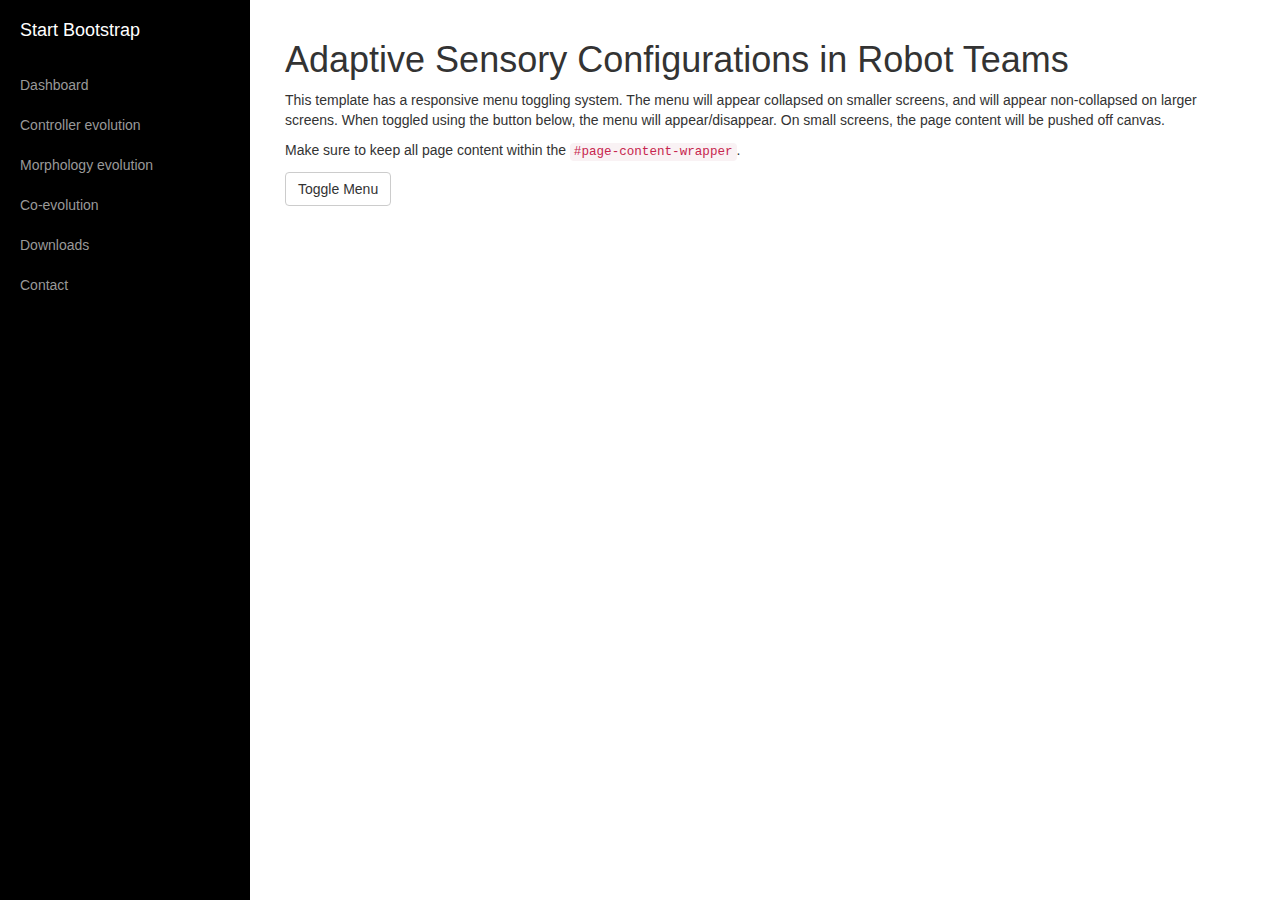
==== Co-evolution.html @ 426b0ae1 "Added sections" ====
<!DOCTYPE html>
<html lang="en">

<head>

    <meta charset="utf-8">
    <meta http-equiv="X-UA-Compatible" content="IE=edge">
    <meta name="viewport" content="width=device-width, initial-scale=1">
    <meta name="description" content="">
    <meta name="author" content="">

    <title>Simple Sidebar - Start Bootstrap Template</title>

    <!-- Bootstrap Core CSS -->
    <link href="css/bootstrap.min.css" rel="stylesheet">

    <!-- Custom CSS -->
    <link href="css/simple-sidebar.css" rel="stylesheet">

    <!-- HTML5 Shim and Respond.js IE8 support of HTML5 elements and media queries -->
    <!-- WARNING: Respond.js doesn't work if you view the page via file:// -->
    <!--[if lt IE 9]>
        <script src="https://oss.maxcdn.com/libs/html5shiv/3.7.0/html5shiv.js"></script>
        <script src="https://oss.maxcdn.com/libs/respond.js/1.4.2/respond.min.js"></script>
    <![endif]-->

</head>

<body>

    <div id="wrapper">

        <!-- Sidebar -->
        <div id="sidebar-wrapper">
            <ul class="sidebar-nav">
                <li class="sidebar-brand">
                    <a href="#">
                        Start Bootstrap
                    </a>
                </li>
                <li>
                    <a href="#">Dashboard</a>
                </li>
                <li>
                    <a href="Controller_evolution.html">Controller evolution</a>
                </li>
                <li>
                    <a href="Morphology_evolution.html">Morphology evolution</a>
                </li>
                <li>
                    <a href="Co-evolution.html">Co-evolution</a>
                </li>
		<li>
                    <a href="Downloads.html">Downloads</a>
                </li>
		<li>
                    <a href="Contact.html">Contact</a>
                </li>
            </ul>
        </div>
        <!-- /#sidebar-wrapper -->

        <!-- Page Content -->
        <div id="page-content-wrapper">
            <div class="container-fluid">
                <div class="row">
                    <div class="col-lg-12">
                        <h1>Adaptive Sensory Configurations in Robot Teams</h1>
                        <p>This template has a responsive menu toggling system. The menu will appear collapsed on smaller screens, and will appear non-collapsed on larger screens. When toggled using the button below, the menu will appear/disappear. On small screens, the page content will be pushed off canvas.</p>
                        <p>Make sure to keep all page content within the <code>#page-content-wrapper</code>.</p>
                        <a href="#menu-toggle" class="btn btn-default" id="menu-toggle">Toggle Menu</a>
                    </div>
                </div>
            </div>
        </div>
        <!-- /#page-content-wrapper -->

    </div>
    <!-- /#wrapper -->

    <!-- jQuery -->
    <script src="js/jquery.js"></script>

    <!-- Bootstrap Core JavaScript -->
    <script src="js/bootstrap.min.js"></script>

    <!-- Menu Toggle Script -->
    <script>
    $("#menu-toggle").click(function(e) {
        e.preventDefault();
        $("#wrapper").toggleClass("toggled");
    });
    </script>

</body>

</html>
---- css/simple-sidebar.css ----
/*!
 * Start Bootstrap - Simple Sidebar HTML Template (http://startbootstrap.com)
 * Code licensed under the Apache License v2.0.
 * For details, see http://www.apache.org/licenses/LICENSE-2.0.
 */

/* Toggle Styles */

#wrapper {
    padding-left: 0;
    -webkit-transition: all 0.5s ease;
    -moz-transition: all 0.5s ease;
    -o-transition: all 0.5s ease;
    transition: all 0.5s ease;
}

#wrapper.toggled {
    padding-left: 250px;
}

#sidebar-wrapper {
    z-index: 1000;
    position: fixed;
    left: 250px;
    width: 0;
    height: 100%;
    margin-left: -250px;
    overflow-y: auto;
    background: #000;
    -webkit-transition: all 0.5s ease;
    -moz-transition: all 0.5s ease;
    -o-transition: all 0.5s ease;
    transition: all 0.5s ease;
}

#wrapper.toggled #sidebar-wrapper {
    width: 250px;
}

#page-content-wrapper {
    width: 100%;
    position: absolute;
    padding: 15px;
}

#wrapper.toggled #page-content-wrapper {
    position: absolute;
    margin-right: -250px;
}

/* Sidebar Styles */

.sidebar-nav {
    position: absolute;
    top: 0;
    width: 250px;
    margin: 0;
    padding: 0;
    list-style: none;
}

.sidebar-nav li {
    text-indent: 20px;
    line-height: 40px;
}

.sidebar-nav li a {
    display: block;
    text-decoration: none;
    color: #999999;
}

.sidebar-nav li a:hover {
    text-decoration: none;
    color: #fff;
    background: rgba(255,255,255,0.2);
}

.sidebar-nav li a:active,
.sidebar-nav li a:focus {
    text-decoration: none;
}

.sidebar-nav > .sidebar-brand {
    height: 65px;
    font-size: 18px;
    line-height: 60px;
}

.sidebar-nav > .sidebar-brand a {
    color: #999999;
}

.sidebar-nav > .sidebar-brand a:hover {
    color: #fff;
    background: none;
}

@media(min-width:768px) {
    #wrapper {
        padding-left: 250px;
    }

    #wrapper.toggled {
        padding-left: 0;
    }

    #sidebar-wrapper {
        width: 250px;
    }

    #wrapper.toggled #sidebar-wrapper {
        width: 0;
    }

    #page-content-wrapper {
        padding: 20px;
        position: relative;
    }

    #wrapper.toggled #page-content-wrapper {
        position: relative;
        margin-right: 0;
    }
}
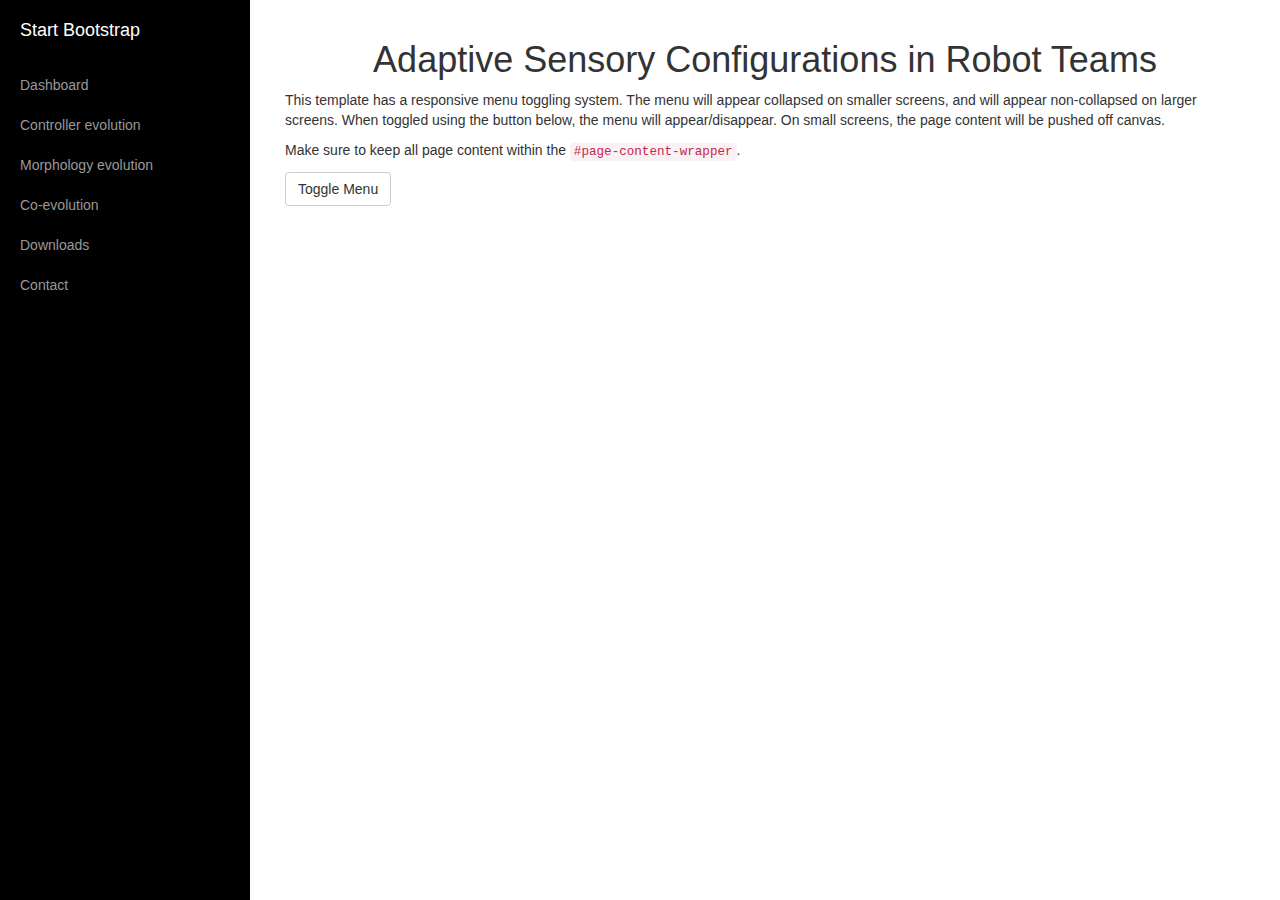
==== commit c888cec0: "Center align heading" ====
--- a/Co-evolution.html
+++ b/Co-evolution.html
@@ -1,30 +1,13 @@
 <!DOCTYPE html>
 <html lang="en">
 
-<head>
 
-    <meta charset="utf-8">
-    <meta http-equiv="X-UA-Compatible" content="IE=edge">
-    <meta name="viewport" content="width=device-width, initial-scale=1">
-    <meta name="description" content="">
-    <meta name="author" content="">
-
-    <title>Simple Sidebar - Start Bootstrap Template</title>
 
     <!-- Bootstrap Core CSS -->
     <link href="css/bootstrap.min.css" rel="stylesheet">
 
     <!-- Custom CSS -->
     <link href="css/simple-sidebar.css" rel="stylesheet">
-
-    <!-- HTML5 Shim and Respond.js IE8 support of HTML5 elements and media queries -->
-    <!-- WARNING: Respond.js doesn't work if you view the page via file:// -->
-    <!--[if lt IE 9]>
-        <script src="https://oss.maxcdn.com/libs/html5shiv/3.7.0/html5shiv.js"></script>
-        <script src="https://oss.maxcdn.com/libs/respond.js/1.4.2/respond.min.js"></script>
-    <![endif]-->
-
-</head>
 
 <body>
 
@@ -39,7 +22,7 @@
                     </a>
                 </li>
                 <li>
-                    <a href="#">Dashboard</a>
+                    <a href="index.html">Dashboard</a>
                 </li>
                 <li>
                     <a href="Controller_evolution.html">Controller evolution</a>
--- a/css/simple-sidebar.css
+++ b/css/simple-sidebar.css
@@ -17,6 +17,11 @@
 #wrapper.toggled {
     padding-left: 250px;
 }
+
+h1 {
+    text-align: center;
+}
+
 
 #sidebar-wrapper {
     z-index: 1000;
@@ -122,4 +127,4 @@
         position: relative;
         margin-right: 0;
     }
-}+}
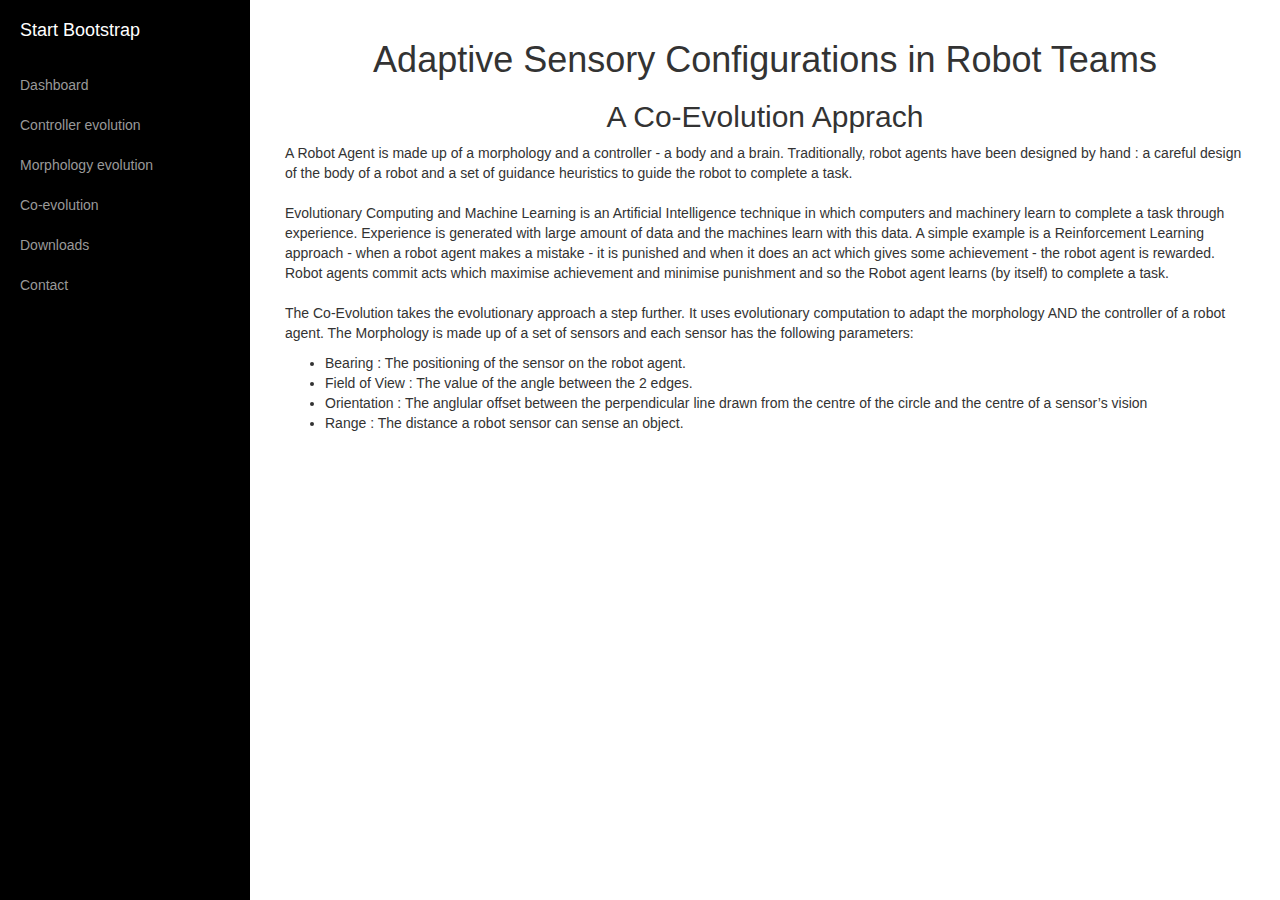
==== commit 053f21fc: "Started working on the co-evolution page" ====
--- a/Co-evolution.html
+++ b/Co-evolution.html
@@ -1,13 +1,30 @@
 <!DOCTYPE html>
 <html lang="en">
 
+<head>
 
+    <meta charset="utf-8">
+    <meta http-equiv="X-UA-Compatible" content="IE=edge">
+    <meta name="viewport" content="width=device-width, initial-scale=1">
+    <meta name="description" content="">
+    <meta name="author" content="">
+
+    <title>Simple Sidebar - Start Bootstrap Template</title>
 
     <!-- Bootstrap Core CSS -->
     <link href="css/bootstrap.min.css" rel="stylesheet">
 
     <!-- Custom CSS -->
     <link href="css/simple-sidebar.css" rel="stylesheet">
+
+    <!-- HTML5 Shim and Respond.js IE8 support of HTML5 elements and media queries -->
+    <!-- WARNING: Respond.js doesn't work if you view the page via file:// -->
+    <!--[if lt IE 9]>
+        <script src="https://oss.maxcdn.com/libs/html5shiv/3.7.0/html5shiv.js"></script>
+        <script src="https://oss.maxcdn.com/libs/respond.js/1.4.2/respond.min.js"></script>
+    <![endif]-->
+
+</head>
 
 <body>
 
@@ -22,7 +39,7 @@
                     </a>
                 </li>
                 <li>
-                    <a href="index.html">Dashboard</a>
+                    <a href="#">Dashboard</a>
                 </li>
                 <li>
                     <a href="Controller_evolution.html">Controller evolution</a>
@@ -49,9 +66,27 @@
                 <div class="row">
                     <div class="col-lg-12">
                         <h1>Adaptive Sensory Configurations in Robot Teams</h1>
-                        <p>This template has a responsive menu toggling system. The menu will appear collapsed on smaller screens, and will appear non-collapsed on larger screens. When toggled using the button below, the menu will appear/disappear. On small screens, the page content will be pushed off canvas.</p>
-                        <p>Make sure to keep all page content within the <code>#page-content-wrapper</code>.</p>
-                        <a href="#menu-toggle" class="btn btn-default" id="menu-toggle">Toggle Menu</a>
+                        <h2>A Co-Evolution Apprach</h2>
+
+                        <p>
+                            A Robot Agent is made up of a morphology and a controller - a body and a brain. Traditionally, robot agents have been designed by hand : a careful design of the body of a robot and a set of guidance heuristics to guide the robot to complete a task.
+                            <br>
+                            <br>
+                            Evolutionary Computing and Machine Learning is an Artificial Intelligence technique in which computers and machinery learn to complete a task through experience. Experience is generated with large amount of data and the machines learn with this data. A simple example is a Reinforcement Learning approach - when a robot agent makes a mistake - it is punished and when it does an act which gives some achievement - the robot agent is rewarded. Robot agents commit acts which maximise achievement and minimise punishment and so the Robot agent learns (by itself) to complete a task.
+                            <br>
+                            <br>
+                            The Co-Evolution takes the evolutionary approach a step further. It uses evolutionary computation to adapt the morphology AND the controller of a robot agent. The Morphology is made up of a set of sensors and each sensor has the following parameters:
+                            <ul>
+                                <li>Bearing : The positioning of the sensor on the robot agent.</li>
+                                <li>Field of View : The value of the angle between the 2 edges.</li>
+                                <li>Orientation : The anglular offset between the perpendicular line drawn from the centre of the circle and the centre of a sensor’s vision</li>
+                                <li>Range : The distance a robot sensor can sense an object.</li>
+                            </ul>
+                            <br>
+                            <br>
+                            
+                            </P
+                      
                     </div>
                 </div>
             </div>
--- a/css/simple-sidebar.css
+++ b/css/simple-sidebar.css
@@ -22,6 +22,9 @@
     text-align: center;
 }
 
+h2 {
+    text-align: center;
+}
 
 #sidebar-wrapper {
     z-index: 1000;
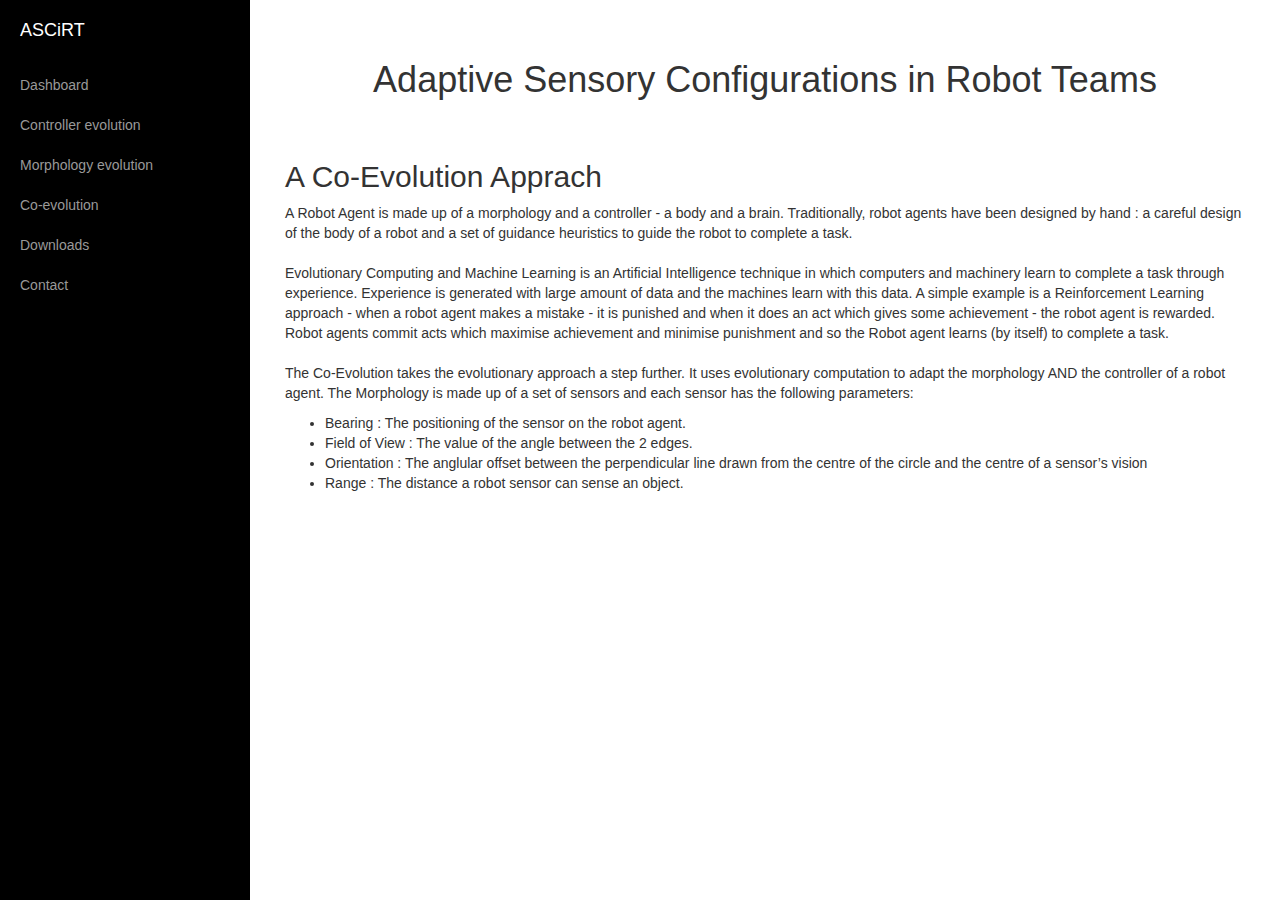
==== commit d41b22f1: "Changed Start Bootstrap to ASCIRT" ====
--- a/Co-evolution.html
+++ b/Co-evolution.html
@@ -9,7 +9,7 @@
     <meta name="description" content="">
     <meta name="author" content="">
 
-    <title>Simple Sidebar - Start Bootstrap Template</title>
+    <title>Simple Sidebar - ASCiRT Template</title>
 
     <!-- Bootstrap Core CSS -->
     <link href="css/bootstrap.min.css" rel="stylesheet">
@@ -35,7 +35,7 @@
             <ul class="sidebar-nav">
                 <li class="sidebar-brand">
                     <a href="#">
-                        Start Bootstrap
+                        ASCiRT
                     </a>
                 </li>
                 <li>
--- a/css/simple-sidebar.css
+++ b/css/simple-sidebar.css
@@ -20,10 +20,10 @@
 
 h1 {
     text-align: center;
+    padding:20px 5px 40px;
 }
 
 h2 {
-    text-align: center;
 }
 
 #sidebar-wrapper {
